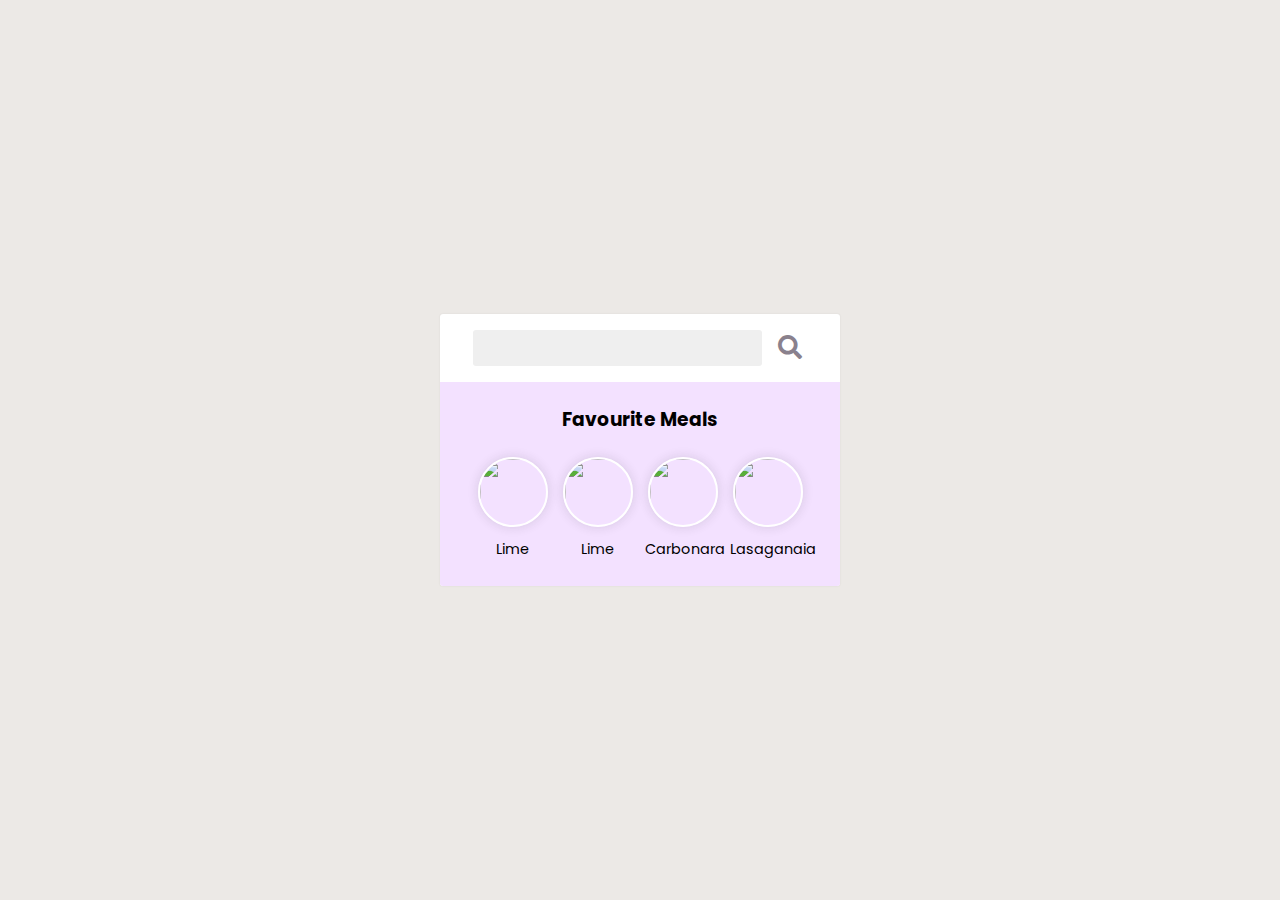
==== recipe-app/index.html @ 345e01a6 "This is first commit although javascript part is only left" ====
<!DOCTYPE html>
<html lang="en">
  <head>
    <meta charset="UTF-8" />
    <meta name="viewport" content="width=device-width, initial-scale=1.0" />
    <title>Recipe App</title>
    <link
      rel="stylesheet"
      href="https://cdnjs.cloudflare.com/ajax/libs/font-awesome/5.15.3/css/all.min.css"
    />
    <link rel="stylesheet" href="style.css" />
  </head>
  <body>
    <div class="mobile-container">
      <header>
        <input type="text" />
        <button id="search">
          <i class="fas fa-search"></i>
        </button>
      </header>
      <div class="fav-container">
        <h3>Favourite Meals</h3>
        <ul class="fav-meals">
          <li>
            <img
              src="https://www.themealdb.com/images/ingredients/Lime.png"
              alt=""
            /><span>Lime</span>
          </li>
          <li>
            <img
              src="https://www.themealdb.com/images/ingredients/Lime.png"
              alt=""
            /><span>Lime</span>
          </li>
          <li>
            <img
              src="https://www.themealdb.com/images/media/meals/llcbn01574260722.jpg"
              alt=""
            /><span>Carbonara</span>
          </li>
          <li>
            <img
              src="https://www.themealdb.com/images/media/meals/rvxxuy1468312893.jpg"
              alt=""
            /><span>Lasaganaia</span>
          </li>
        </ul>
      </div>
      <div class="meals" id="meals"></div>
    </div>
    <script src="script.js"></script>
  </body>
</html>
---- recipe-app/style.css ----
@import url("https://fonts.googleapis.com/css2?family=Poppins:wght@300;400;600&display=swap");

* {
  box-sizing: border-box;
}

body {
  background: #ece9e6; /*fallback for old browsers */
  background: -webkit-linear-gradient(
    to right,
    #ffffff,
    #ece9e6
  ); /* Chrome 10-25, Safari 5.1-6 */

  background: linear-gradient(
    to right,
    #ffffff #ece9e6
  ); /* W3C IE 10+ /Edge, Firefox 16+, Chrome 28+ Opera 12+ Safari 7+ */
  display: flex;
  align-items: center;
  justify-content: center;
  font-family: "Poppins", sans-serif;
  margin: 0;
  min-height: 100vh;
}

.mobile-container {
  background-color: #ffffff;
  box-shadow: 0 0 2px #3333331a;
  border-radius: 3px;
  overflow: hidden;
  width: 400px;
}

img {
  max-width: 100%;
}

header {
  display: flex;
  align-items: center;
  justify-content: center;
  padding: 1rem;
}

header input {
  background-color: #efefef;
  border: none;
  border-radius: 3px;
  font-family: inherit;
  padding: 0.5rem 1rem;
}

header button {
  background-color: transparent;
  border: none;
  color: rgb(138, 129, 141);
  font-size: 1.5rem;
  margin-left: 10px;
}

.fav-container {
  background-color: rgb(243, 225, 255);
  padding: 0.25rem 1rem;
  text-align: center;
}

.fav-meals {
  display: flex;
  flex-wrap: wrap;
  justify-content: center;
  list-style-type: none;
  padding: 0;
}

.fav-meals li {
  margin: 5px;
  width: 75px;
}

.fav-meals li img {
  border: 2px solid #ffffff;
  border-radius: 50%;
  box-shadow: 0 0 10px 2px #3333331a;
  object-fit: cover;
  height: 70px;
  width: 70px;
}

.fav-meals li span {
  font-size: 0.9rem;
}

.meal {
  border-radius: 3px;
  box-shadow: 0 0 10px 2px #3333331a;
  margin: 1.5rem;
  overflow: hidden;
}

.meal-header {
  position: relative;
}

.meal-header .random {
  position: absolute;
  top: 1rem;
  background-color: #fff;
  padding: 0.25rem 0.5rem;
  border-top-right-radius: 3px;
  border-bottom-right-radius: 3px;
}

.meal-header img {
  object-fit: cover;
  height: 250px;
  width: 100%;
}

.meal-body {
  display: flex;
  align-items: center;
  justify-content: space-between;
  padding: 1rem;
}

.meal-body h4 {
  margin: 0;
}

.meal-body button .fav-btn {
  border: none;
  background-color: transparent;
  color: rgb(197, 188, 188);
  cursor: pointer;
  font-size: 1.2rem;
}

.meal-body .fav-btn.active {
  color: rebeccapurple;
}
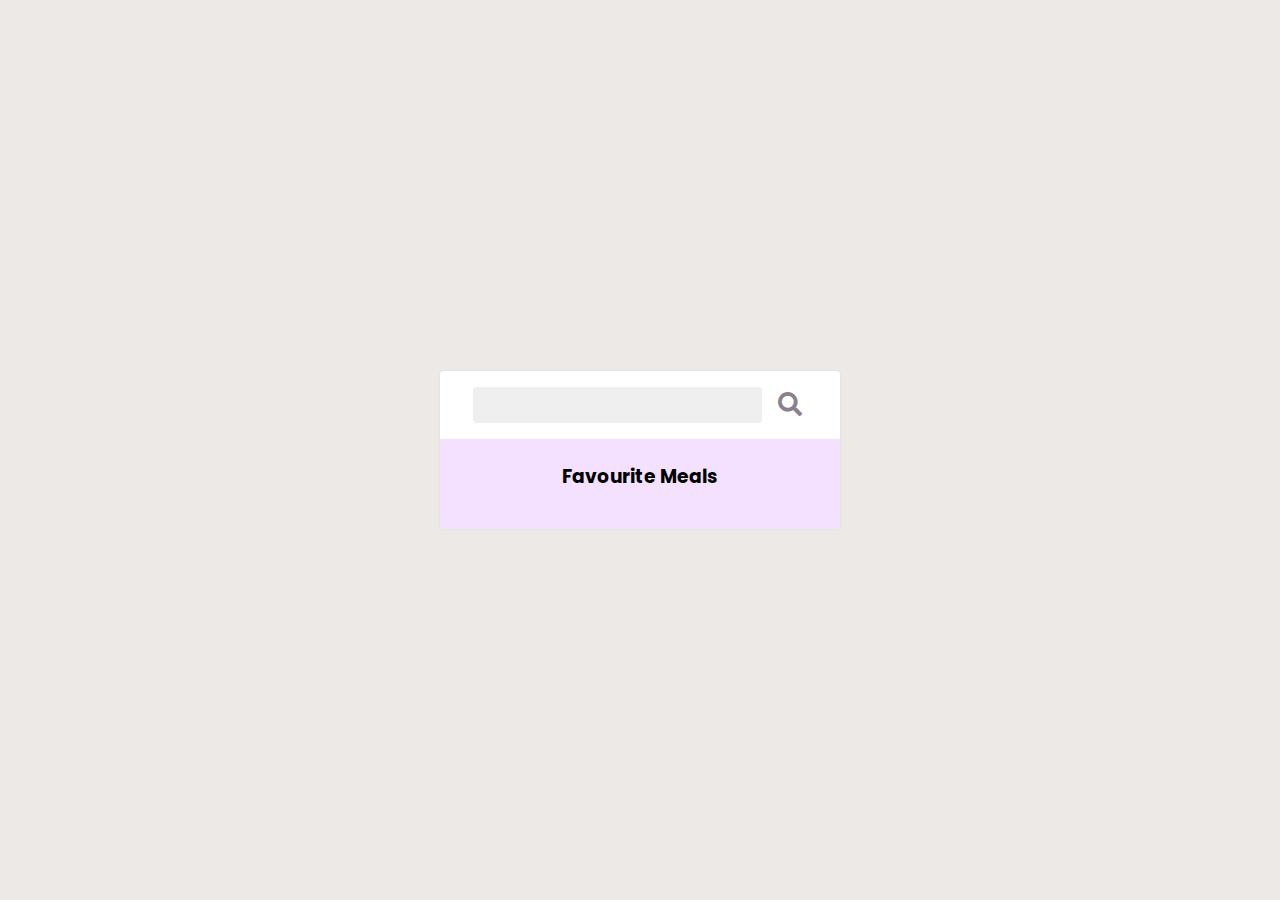
==== commit 68b0ce74: "Add favourite meal in the header functionality added" ====
--- a/recipe-app/index.html
+++ b/recipe-app/index.html
@@ -20,32 +20,7 @@
       </header>
       <div class="fav-container">
         <h3>Favourite Meals</h3>
-        <ul class="fav-meals">
-          <li>
-            <img
-              src="https://www.themealdb.com/images/ingredients/Lime.png"
-              alt=""
-            /><span>Lime</span>
-          </li>
-          <li>
-            <img
-              src="https://www.themealdb.com/images/ingredients/Lime.png"
-              alt=""
-            /><span>Lime</span>
-          </li>
-          <li>
-            <img
-              src="https://www.themealdb.com/images/media/meals/llcbn01574260722.jpg"
-              alt=""
-            /><span>Carbonara</span>
-          </li>
-          <li>
-            <img
-              src="https://www.themealdb.com/images/media/meals/rvxxuy1468312893.jpg"
-              alt=""
-            /><span>Lasaganaia</span>
-          </li>
-        </ul>
+        <ul class="fav-meals" id="fav-meals"></ul>
       </div>
       <div class="meals" id="meals"></div>
     </div>
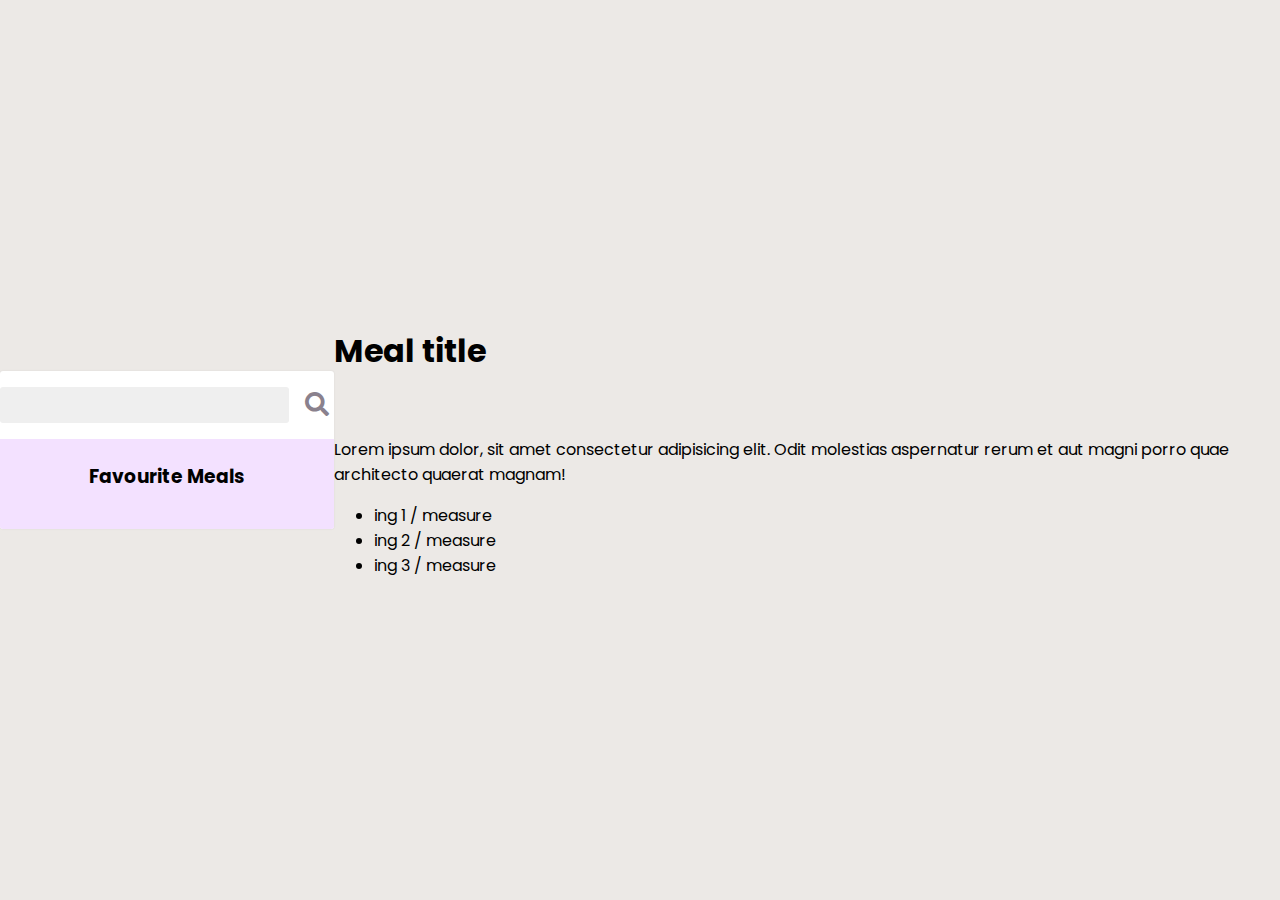
==== commit c20dc4f5: "Meal-info div has been added with details" ====
--- a/recipe-app/index.html
+++ b/recipe-app/index.html
@@ -13,7 +13,7 @@
   <body>
     <div class="mobile-container">
       <header>
-        <input type="text" />
+        <input type="text" id="search-term" />
         <button id="search">
           <i class="fas fa-search"></i>
         </button>
@@ -24,6 +24,24 @@
       </div>
       <div class="meals" id="meals"></div>
     </div>
+    <div id="meal-info" class="meal-info">
+      <div>
+        <h1>Meal title</h1>
+        <img src="" alt="" />
+      </div>
+      <div>
+        <p>
+          Lorem ipsum dolor, sit amet consectetur adipisicing elit. Odit
+          molestias aspernatur rerum et aut magni porro quae architecto quaerat
+          magnam!
+        </p>
+        <ul>
+          <li>ing 1 / measure</li>
+          <li>ing 2 / measure</li>
+          <li>ing 3 / measure</li>
+        </ul>
+      </div>
+    </div>
     <script src="script.js"></script>
   </body>
 </html>
--- a/recipe-app/style.css
+++ b/recipe-app/style.css
@@ -74,8 +74,24 @@
 }
 
 .fav-meals li {
+  position: relative;
   margin: 5px;
   width: 75px;
+}
+
+.fav-meals li .clear {
+  background-color: transparent;
+  border: none;
+  cursor: pointer;
+  opacity: 0;
+  position: absolute;
+  top: -0.5rem;
+  right: -0.5rem;
+  font-size: 1.2rem;
+}
+
+.fav-meals li:hover .clear {
+  opacity: 1;
 }
 
 .fav-meals li img {
@@ -88,7 +104,12 @@
 }
 
 .fav-meals li span {
+  display: inline-block;
   font-size: 0.9rem;
+  white-space: nowrap;
+  overflow: hidden;
+  text-overflow: ellipsis;
+  width: 75px;
 }
 
 .meal {
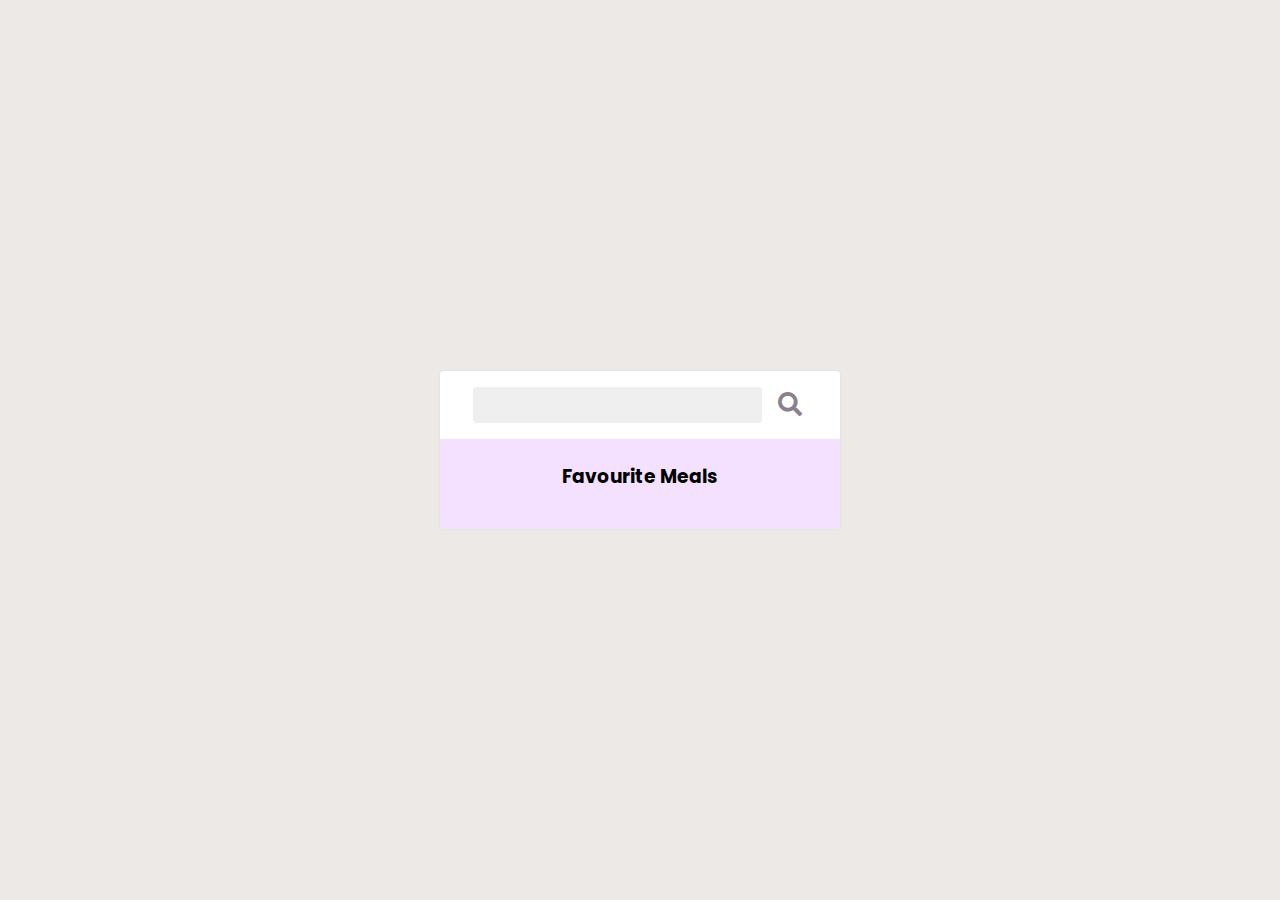
==== commit 57ab7e3f: "project completed still with some bugs remained and unfinishied functionality of fav" ====
--- a/recipe-app/index.html
+++ b/recipe-app/index.html
@@ -10,6 +10,7 @@
     />
     <link rel="stylesheet" href="style.css" />
   </head>
+
   <body>
     <div class="mobile-container">
       <header>
@@ -24,24 +25,17 @@
       </div>
       <div class="meals" id="meals"></div>
     </div>
-    <div id="meal-info" class="meal-info">
-      <div>
-        <h1>Meal title</h1>
-        <img src="" alt="" />
-      </div>
-      <div>
-        <p>
-          Lorem ipsum dolor, sit amet consectetur adipisicing elit. Odit
-          molestias aspernatur rerum et aut magni porro quae architecto quaerat
-          magnam!
-        </p>
-        <ul>
-          <li>ing 1 / measure</li>
-          <li>ing 2 / measure</li>
-          <li>ing 3 / measure</li>
-        </ul>
+
+    <!-- Meal info Container -->
+    <div class="popup-container hidden" id="meal-popup">
+      <div class="popup">
+        <button id="close-popup" class="close-popup">
+          <i class="fas fa-times"></i>
+        </button>
+        <div class="meal-info" id="meal-info"></div>
       </div>
     </div>
+    <!-- End of Meal info Container -->
     <script src="script.js"></script>
   </body>
 </html>
--- a/recipe-app/style.css
+++ b/recipe-app/style.css
@@ -74,6 +74,7 @@
 }
 
 .fav-meals li {
+  cursor: pointer;
   position: relative;
   margin: 5px;
   width: 75px;
@@ -115,6 +116,7 @@
 .meal {
   border-radius: 3px;
   box-shadow: 0 0 10px 2px #3333331a;
+  cursor: pointer;
   margin: 1.5rem;
   overflow: hidden;
 }
@@ -160,3 +162,49 @@
 .meal-body .fav-btn.active {
   color: rebeccapurple;
 }
+
+/* meal info */
+.popup-container {
+  position: fixed;
+  background-color: rgba(0, 0, 0, 0.5);
+  display: flex;
+  align-items: center;
+  justify-content: center;
+  left: 0;
+  right: 0;
+  top: 0;
+  bottom: 0;
+}
+
+.popup-container.hidden {
+  opacity: 0;
+  /* user-select: none; Note that what is user-select  */
+  pointer-events: none;
+}
+
+.popup {
+  background-color: #fff;
+  border-radius: 5px;
+  padding: 0 2rem;
+  position: relative;
+  overflow: auto;
+  max-height: 100vh;
+  max-width: 600px;
+  width: 100%;
+}
+
+.popup .close-popup {
+  background-color: transparent;
+  border: none;
+  cursor: pointer;
+  font-size: 1.5rem;
+  position: absolute;
+  top: 1rem;
+  right: 1rem;
+}
+
+.meal-info-h1 {
+  text-align: center;
+}
+
+/* End of meal-info */
